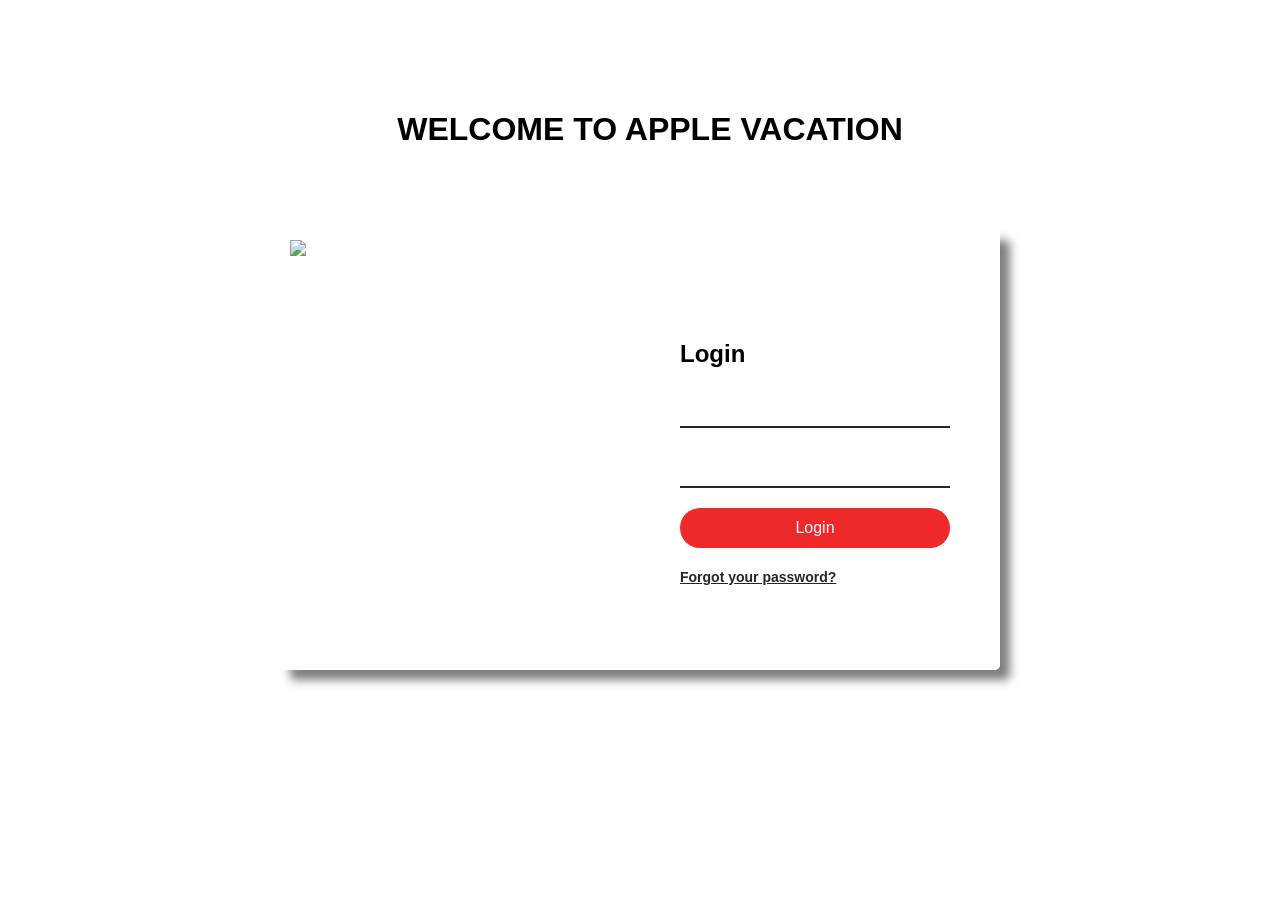
==== login.html @ b15f274d "Add files via upload" ====
<!DOCTYPE html>
<html lang="en">
<head>

    <meta charset="UTF-8">
    <meta name="viewport" content="width=device-width, initial-scale=1.0">
    <title>Login Page</title>
    <style>
        body 
        {
         

  margin: 0;
  padding: 0;
  background: url(images/bg.jpg);
  background-size: cover;
  font-family: sans-serif;
}

.container
{
  position: absolute;
  top: 50%;
  left: 50%;
  transform: translate(-50%,-50%);
  width: 700px;
  height: 420px;
  border-radius: 5px;
  border: 10px solid rgba(255,255,255,.2);
  box-shadow: 10px 10px 10px rgba(0,0,0,.5);
}
.imgBx
{
  width: 350px;
  height: 420px;
  overflow: hidden;
  float: left;
}
.imgBx img
{
  width: 100%;
}
.loginBox
{
  float: right;
  width: 350px;
  height: 420px;
  box-sizing: border-box;
  padding: 80px 40px;
  background: rgba(255,255,255,.8);
}
h3
{
  margin: 50;
  padding: 0;
  color: #262626;
}
.loginBox input
{
  width: 100%;
  margin-bottom: 20px;
}
.loginBox input[type="text"],
.loginBox input[type="password"]
{
  border: none;
  border-bottom: 2px solid #262626;
  outline: none;
  height: 40px;
  color: #262626;
  background: transparent;
  font-size: 16px;
  padding-left: 20px;
  box-sizing: border-box;
}
::placeholder
{
  color: rgba(0,0,0,.5);
}
.inputBox
{
  position: relative;
}
.inputBox span
{
  position: absolute;
  top: 10px;
  color: #262626;
}
.loginBox input[type="submit"]
{
  border: none;
  outline: none;
  height: 40px;
  font-size: 16px;
  background: #ed292a;
  color: #fff;
  border-radius: 20px;
  cursor: pointer; 
}
.loginBox a
{
  color: #262626;
  font-size: 14px;
  font-weight: bold;
}
header {
    padding: 90px 30px 40px 50px; /* top right bottom left */
}

    </style>
</head>
<body>
    <header><h1 align="center">WELCOME TO APPLE VACATION</h1></header>
    <div class="container">
      <div class="imgBx">
        <img src="images/travel.jpg">
      </div>
    <div class="loginBox">

        <h2>Login</h2>

        <form method="POST" action="login0.php">
            <?php include('errors.php'); ?>

            <div class="form-group">
                
                <input type="text" id="email" name="email" required>
            </div>
            <div class="form-group">
                
                <input type="password" id="password" name="password" required>
            </div>

            <div class="form-group">
                <input type="submit" name="Submit" value="Login">
            </div>

            <div class="form-group">
                <a href="registration.php">Forgot your password?</a>
               
            </div>
        </form>
    </div>
</body>
</html>
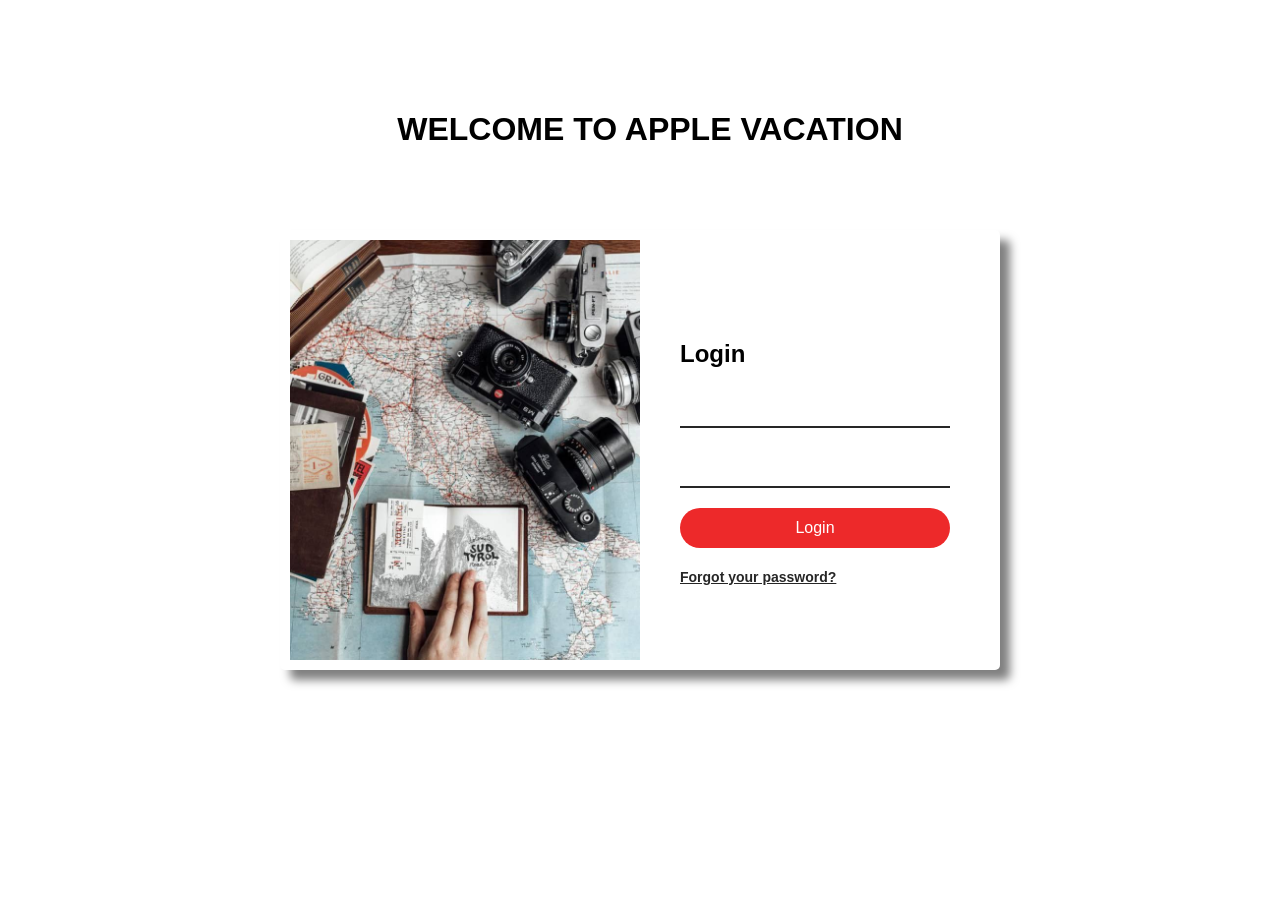
==== commit 4f1ce2e1: "Update login.html" ====
--- a/login.html
+++ b/login.html
@@ -114,7 +114,7 @@
     <header><h1 align="center">WELCOME TO APPLE VACATION</h1></header>
     <div class="container">
       <div class="imgBx">
-        <img src="images/travel.jpg">
+        <img src="travel.jpeg">
       </div>
     <div class="loginBox">
 
